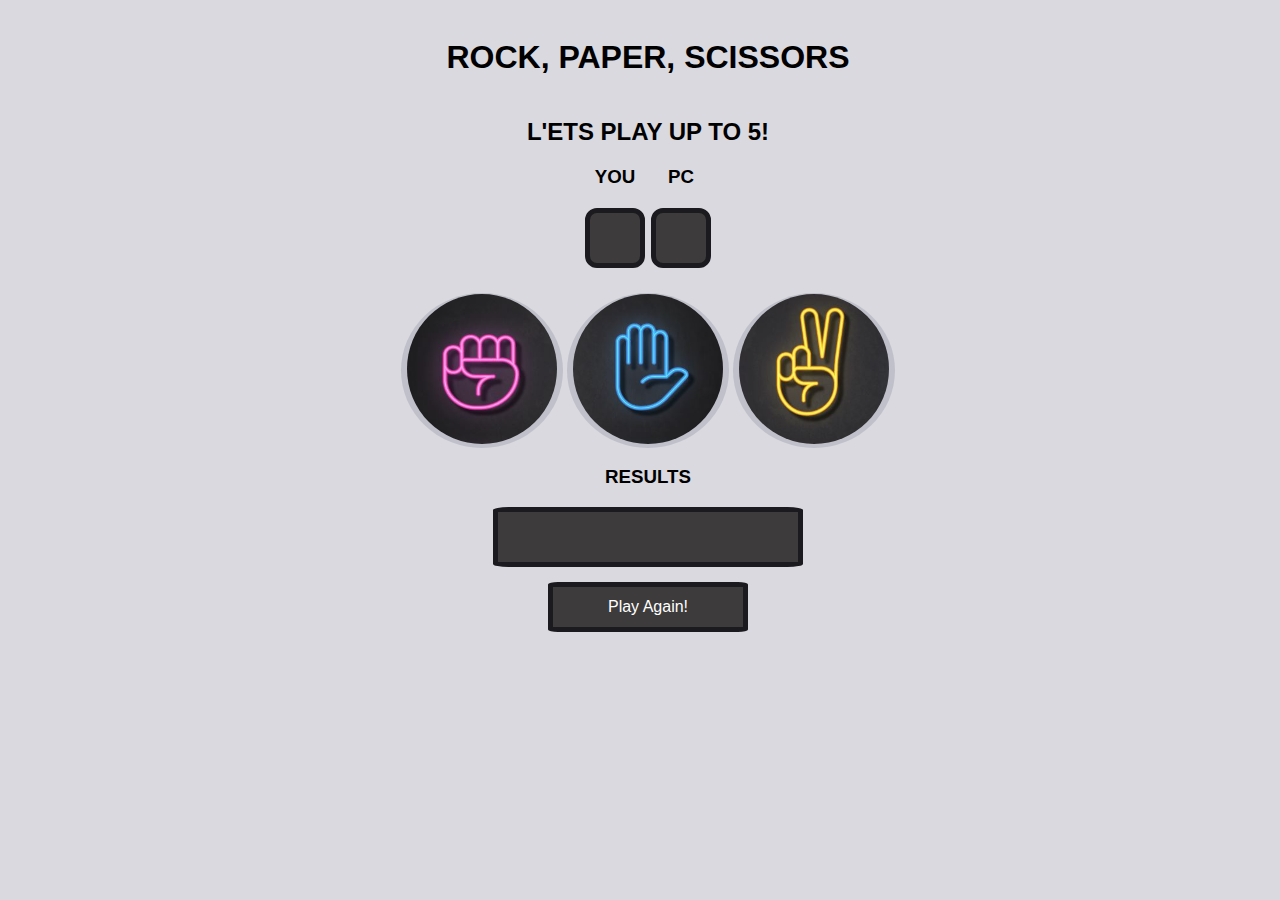
==== index.html @ 941d2ae8 "index" ====
<!DOCTYPE html>
<html>

<head>
    <meta charset="utf-8">
    <title>Rock Paper Scissors</title>
    <link rel="stylesheet" href="style.css">
</head>

<body>
    <h1>ROCK, PAPER, SCISSORS</h1>
    <h2>L'ETS PLAY UP TO 5!</h2>

    <div class="scores">
        <div>
            <h3>YOU</h3>
            <p class="indScore" id="playerScore"></p>
        </div>
        <div>
            <h3>PC</h3>
            <p class="indScore" id="computerScore"></p>
        </div>
    </div>

    <div id="buttons" class="buttons">
        <button id="rock"><img src="Pictures/rock.JPG" alt="rock"></button>
        <button id="paper"><img src="Pictures/paper.JPG" alt="paper"></button>
        <button id="scissors"><img src="Pictures/scissors.JPG" alt="scissors"></button>
    </div>

    </div>
    <h3>RESULTS</h3>
    <div id="oneRoundResult"></div>

    <div>
        <button class="reset" id="reset">Play Again!</button>
    </div>

    <p id="gameResult"></p>

    <script src="main.js"></script>
</body>

</html>
---- style.css ----
html {
    background: #9391a359;
}

body{
    font-family: -apple-system,BlinkMacSystemFont,Segoe UI,Roboto,Oxygen,Ubuntu,Cantarell,Fira Sans,Droid Sans,Helvetica Neue,sans-serif;
    font-weight: 300;
    font-style: normal;
    display: flex;
    height: 100%;
    width: 100%;
    flex-direction: column;
    flex-wrap: nowrap;
    align-items: center;
    padding-top: 10px;
}

.scores{
    display: flex;
    padding: 0px 0px 20px 0px;
}

.scores h3{
    text-align: center;
    margin: 0;
}

.indScore{
    width: 50px;
    height: 50px;
    border: 5px solid rgb(27, 27, 31);
    border-radius: 20%;
    margin: 20px 3px 5px 3px;
    font-weight: bolder;
    background-color: rgb(61, 59, 59);
    color: white;
    text-align: center;
    font-size: xx-large;
}

.buttons button{
    border-radius: 50%;
    border: none;
    background-color: #9391a359;
}

.buttons button:hover{
    cursor: pointer;
    background-color: rgb(148, 147, 147);
}

.buttons img{
    border-radius: 50%;
    width: 150px;
    height: 150px;
}

#oneRoundResult{
    display: flex;
    justify-content: center;
    align-items: center;
    border: 5px solid rgb(27, 27, 31);
    border-radius: 5%;
    width: 300px;
    height: 50px;
    background-color: rgb(61, 59, 59);
    text-align: center;
    font-weight: bolder;
    color: white;
    font-size: 20px;
}
.reset{
    width: 200px;
    height: 50px;
    border: 5px solid rgb(27, 27, 31);
    border-radius: 5%;
    background-color: rgb(61, 59, 59);
    color: white;
    font-size: medium;
    margin-top: 15px;
}

.reset:hover{
    background-color: rgb(124, 124, 124);
}
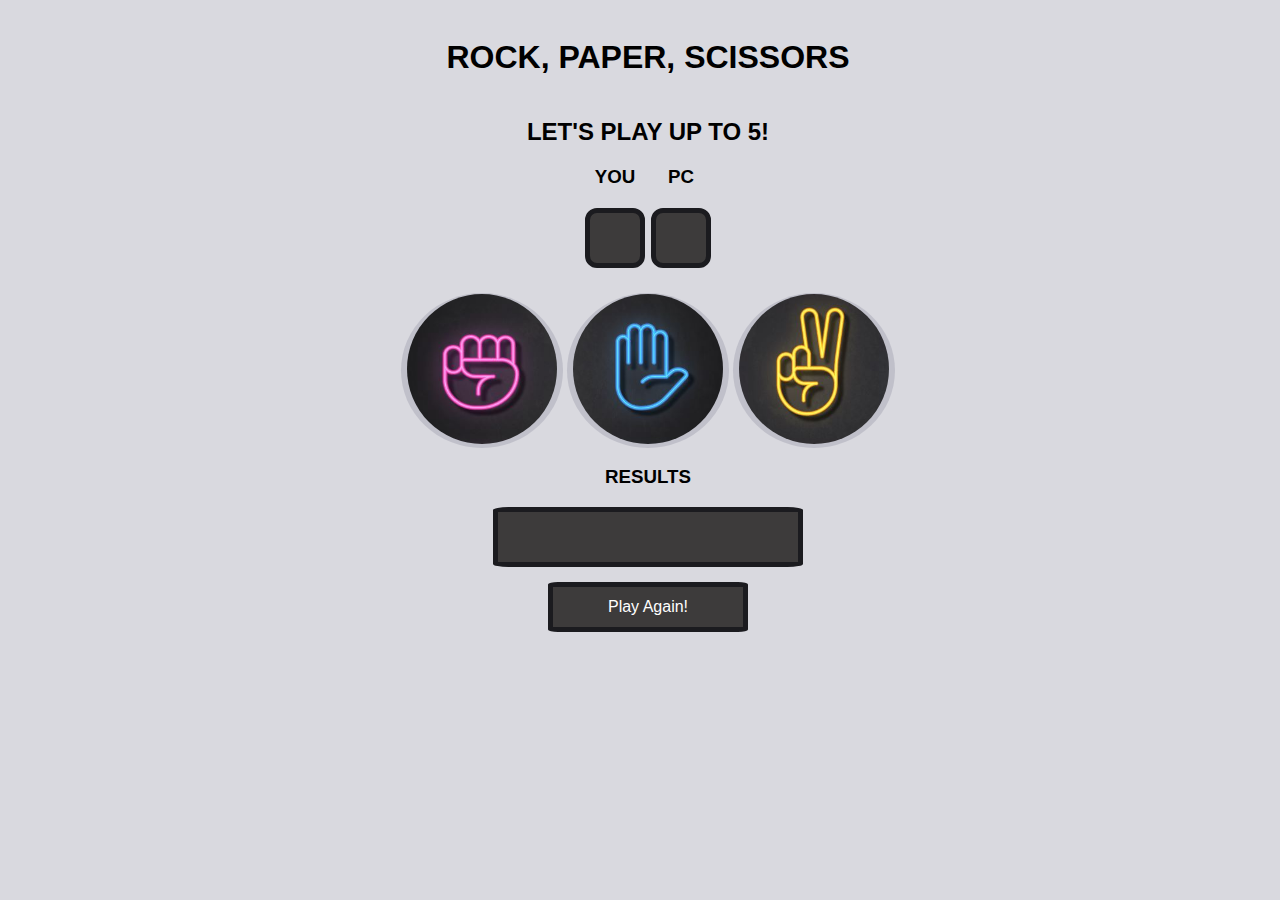
==== commit f3540747: "title correction" ====
--- a/index.html
+++ b/index.html
@@ -5,11 +5,12 @@
     <meta charset="utf-8">
     <title>Rock Paper Scissors</title>
     <link rel="stylesheet" href="style.css">
+    <script src="main.js" defer></script>
 </head>
 
 <body>
     <h1>ROCK, PAPER, SCISSORS</h1>
-    <h2>L'ETS PLAY UP TO 5!</h2>
+    <h2>LET'S PLAY UP TO 5!</h2>
 
     <div class="scores">
         <div>
@@ -38,7 +39,7 @@
 
     <p id="gameResult"></p>
 
-    <script src="main.js"></script>
+
 </body>
 
 </html>